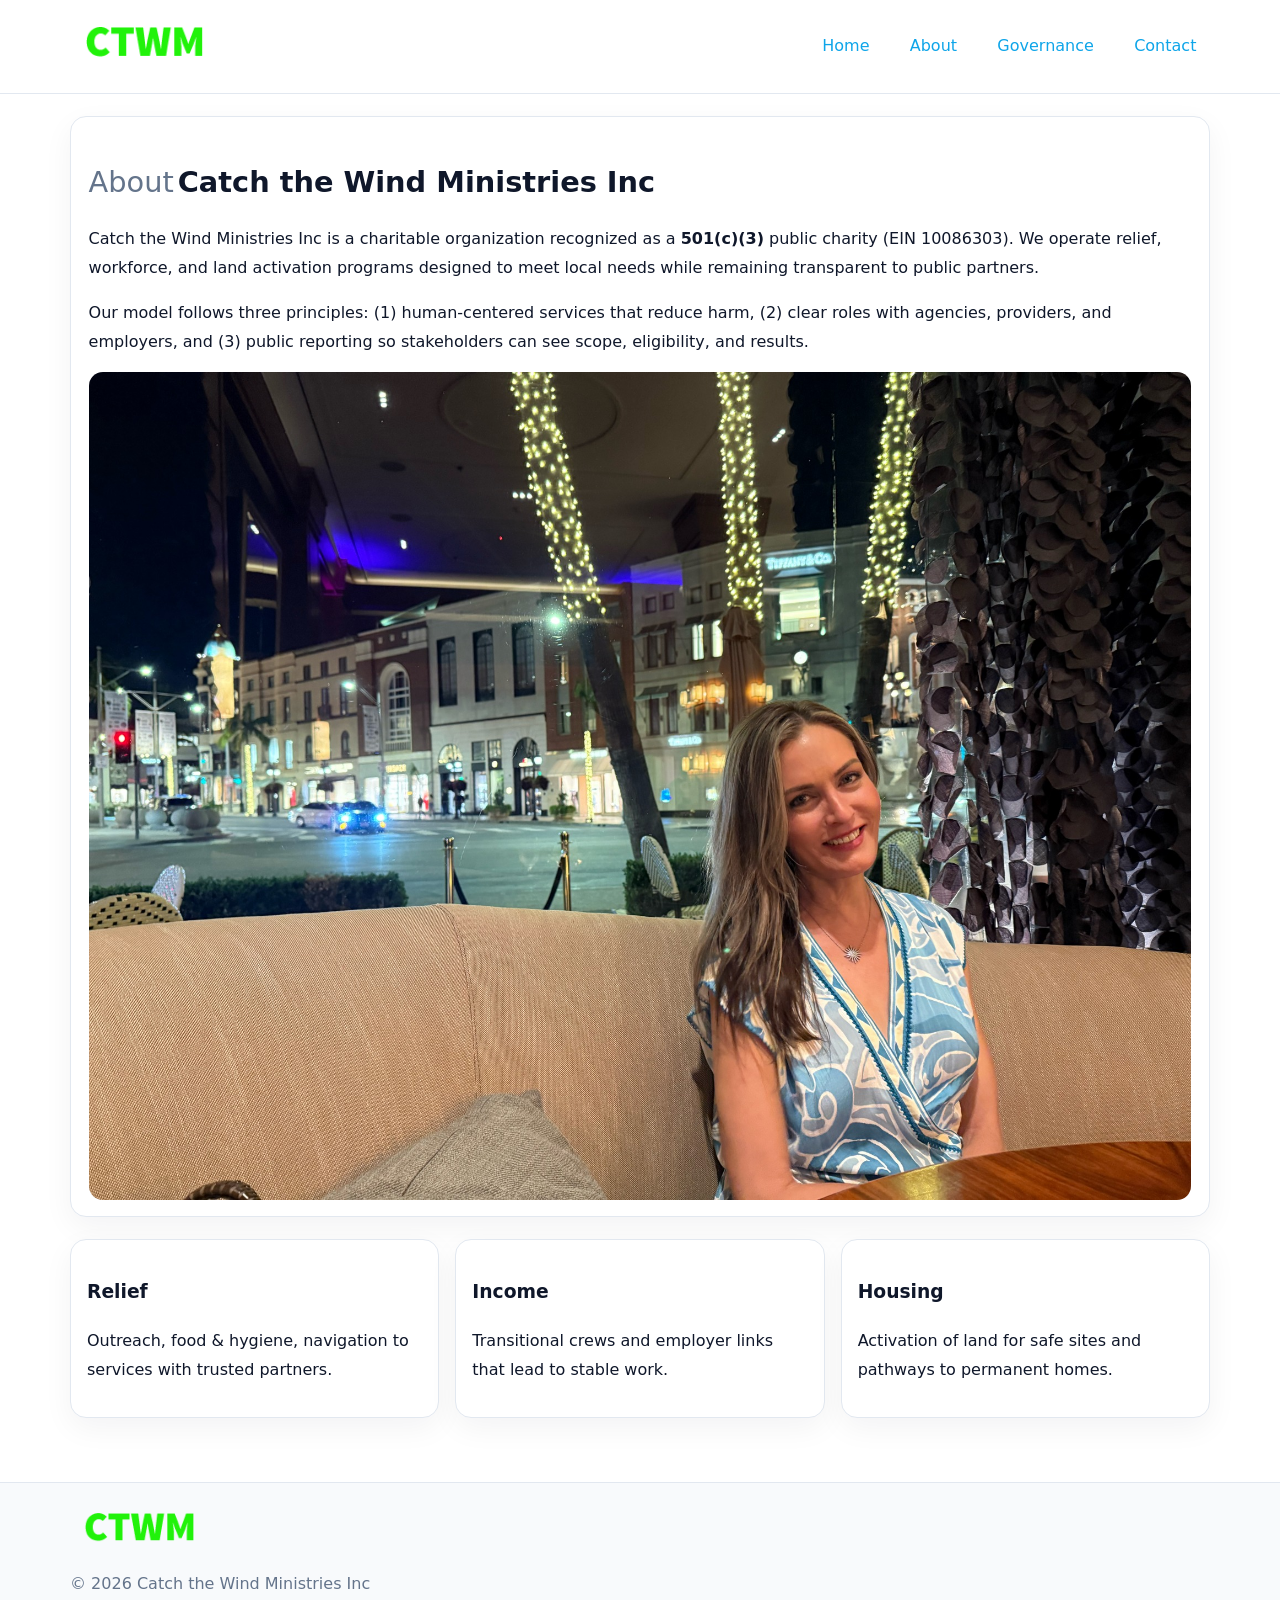
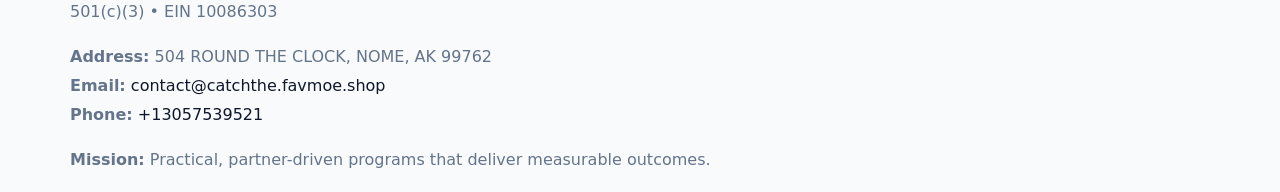
==== about.html @ ae0e9963 "Initial commit" ====
<!doctype html><html lang="en"><head>
<meta charset="utf-8">
<meta name="viewport" content="width=device-width,initial-scale=1">
<title>Catch the Wind Ministries Inc – Nonprofit • 2025</title>
<link rel="stylesheet" href="assets/styles.css">
<link rel="icon" href="images/logo.png">
  <meta name="description" content="We are a 501(c)(3) organization advancing community services, education, and direct relief through transparent programs, local partnerships, and measurable outcomes.">
</head><body>
<div style="position:absolute;left:-9999px;top:-9999px;opacity:0" data-uniq="{{UNIQUE_BLOB}}">
  <span>We are a 501(c)(3) organization advancing community services, education, and direct relief through transparent programs, local partnerships, and measurable outcomes.</span><svg width="12" height="12" viewBox="0 0 12 12" xmlns="http://www.w3.org/2000/svg"><circle cx="6" cy="6" r="5" fill="#28a745"/></svg><img src="images/reporting.jpg" width="1" height="1" alt="" loading="lazy"/>
</div>

<header>
  <div class="topnav">
    <a href="index.html"><img src="images/logo.png" style="width:150px" alt=""></a>
    <nav>
      <a href="index.html">Home</a>
      <a class="active" href="about.html">About</a>
      <a href="governance.html">Governance</a>
      <a href="contact.html">Contact</a>
    </nav>
  </div>
</header>

<div class="page" style="grid-template-columns:1fr;">
  <main>
    <section class="section panel">
      <h1 style="font-size:1.8rem;margin-bottom:.4rem;"><span style="font-weight:500;color:var(--muted);margin-right:.25rem;">About</span><span style="font-weight:700;color:var(--ink);">Catch the Wind Ministries Inc</span></h1>
      <p>Catch the Wind Ministries Inc is a charitable organization recognized as a <strong>501(c)(3)</strong> public charity (EIN 10086303). We operate relief, workforce, and land activation programs designed to meet local needs while remaining transparent to public partners.</p>
      <p>Our model follows three principles: (1) human-centered services that reduce harm, (2) clear roles with agencies, providers, and employers, and (3) public reporting so stakeholders can see scope, eligibility, and results.</p>
      <img src="images/about.jpg" alt="" style="margin-top:1rem">
    </section>

    <section class="section cards">
      <article class="ca90f6ad214"><h3>Relief</h3><p>Outreach, food & hygiene, navigation to services with trusted partners.</p></article>
      <article class="ca90f6ad214"><h3>Income</h3><p>Transitional crews and employer links that lead to stable work.</p></article>
      <article class="ca90f6ad214"><h3>Housing</h3><p>Activation of land for safe sites and pathways to permanent homes.</p></article>
    </section>
  </main>
</div>

<footer>
  <div class="footer-wrap">
    <div class="footer-grid">
      <div class="footer-col"><img src="images/logo.png" style="width:140px;margin-bottom:.4rem" alt=""><div class="small">© <span id="year"></span> Catch the Wind Ministries Inc</div><div class="small">501(c)(3) • EIN 10086303</div></div>
      <div class="footer-col"><div class="small"><strong>Address:</strong> 504 ROUND THE CLOCK, NOME, AK 99762</div><div class="small"><strong>Email:</strong> <a href="mailto:contact@catchthe.favmoe.shop">contact@catchthe.favmoe.shop</a></div><div class="small"><strong>Phone:</strong> <a href="tel:+13057539521">+13057539521</a></div></div>
      <div class="footer-col"><div class="small"><strong>Mission:</strong> Practical, partner-driven programs that deliver measurable outcomes.</div></div>
    </div>
  </div>
</footer>
<script>(()=>{const y=document.getElementById('year');if(y)y.textContent=new Date().getFullYear();})();</script>
</body></html>
---- assets/styles.css ----
:root {
  --ink: #0f172a;
  --muted: #64748b;
  --paper: #ffffff;
  --line: #e2e8f0;
  --brand: #0ea5e9;
  --brand-ink: #0369a1;
  --soft: #ecfeff;
  --r: 16px;
  --sh: 0 10px 30px rgba(15, 23, 42, .05);
}

* { box-sizing: border-box; }
html, body { height: 100%; }
body {
  margin: 0;
  background: var(--paper);
  color: var(--ink);
  font-family: "Inter", system-ui, -apple-system, BlinkMacSystemFont, Arial, sans-serif;
  line-height: 1.8;
  -webkit-text-size-adjust: 100%;
}
img { max-width: 100%; height: auto; display: block; border-radius: 14px; }
a { color: var(--brand); text-decoration: none; }
a:hover { text-decoration: underline; }

/* NAV TOP */
header {
  background: #fff;
  border-bottom: 1px solid var(--line);
  position: sticky;
  top: 0;
  z-index: 10;
}
.topnav {
  width: min(1140px, 94%);
  margin: 0 auto;
  display: flex;
  justify-content: space-between;
  gap: .6rem;
  align-items: center;
  padding: .8rem 0;
  flex-wrap: wrap;
}
.topnav nav a {
  margin-left: .5rem;
  padding: .45rem .85rem;
  border-radius: 999px;
}
.topnav nav a:hover {
  background: rgba(14, 165, 233, .1);
  text-decoration: none;
}

/* HERO */
.cb9595178eb {
  background: linear-gradient(160deg, var(--soft), #fff 55%);
  border-bottom: 1px solid var(--line);
}
.hero-wrap {
  width: min(1140px, 94%);
  margin: 0 auto;
  display: grid;
  grid-template-columns: 1.2fr .8fr;
  gap: 1.2rem;
  align-items: center;
  padding: 1.6rem 0;
}
.cb9595178eb h1 {
  font-size: clamp(1.75rem, 3.2vw, 2.5rem);
  margin-bottom: .4rem;
}
.cb9595178eb p.lead {
  color: var(--muted);
  max-width: 600px;
}

/* MAIN LAYOUT */
.page {
  width: min(1140px, 94%);
  margin: 0 auto;
  display: grid;
  grid-template-columns: 1.4fr .6fr;
  gap: 1.4rem;
  padding: 1.4rem 0;
}
.section {
  margin-bottom: 1.4rem;
}
.panel {
  background: #fff;
  border: 1px solid var(--line);
  border-radius: 16px;
  padding: 1rem 1.1rem;
  box-shadow: var(--sh);
}
h2 {
  font-size: clamp(1.2rem, 2.3vw, 1.6rem);
  margin: 0 0 .5rem;
}
.subtle {
  color: var(--muted);
  font-size: .9rem;
}

/* SIDE INFO */
.sidebox {
  background: #fff;
  border: 1px solid var(--line);
  border-radius: 16px;
  padding: 1rem;
  box-shadow: var(--sh);
  position: sticky;
  top: 4.8rem;
}
.metric {
  background: rgba(14, 165, 233, .08);
  border-radius: 12px;
  padding: .7rem .85rem;
  margin-bottom: .65rem;
}
.metric .label { font-size: .75rem; color: var(--muted); }
.metric .value { font-size: 1.1rem; font-weight: 600; }

/* CARDS ROW */
.cards {
  display: grid;
  grid-template-columns: repeat(auto-fit, minmax(240px, 1fr));
  gap: 1rem;
}
.ca90f6ad214 {
  background: #fff;
  border: 1px solid var(--line);
  border-radius: 16px;
  padding: 1rem;
  box-shadow: var(--sh);
}

/* TIMELINE */
.timeline { list-style: none; padding: 0; margin: .3rem 0 0; }
.timeline li {
  position: relative;
  padding-left: 1.3rem;
  margin: .45rem 0;
}
.timeline li::before {
  content: "";
  position: absolute;
  left: .25rem;
  top: .6rem;
  width: .48rem;
  height: .48rem;
  border-radius: 999px;
  background: var(--brand);
}

/* CONTACT FORM (shared) */
button, input, textarea, select { font: inherit; }
.contact-form {
  display: grid;
  grid-template-columns: 1fr;
  gap: 12px;
  max-width: 800px;
}
.contact-form .row-2 {
  display: grid;
  grid-template-columns: 1fr 1fr;
  gap: 12px;
}
.contact-form input,
.contact-form textarea {
  width: 100%;
  padding: .85rem 1rem;
  border: 1px solid var(--line);
  border-radius: 14px;
  min-height: 44px;
  background: #fff;
}
.contact-form textarea { resize: vertical; }
.contact-form button {
  width: auto;
  justify-self: start;
  padding: .9rem 1.4rem;
  background: var(--brand);
  color: #fff;
  border: 0;
  border-radius: 14px;
  cursor: pointer;
}
.contact-form button:hover { background: var(--brand-ink); }

/* FOOTER */
footer {
  background: #f8fafc;
  border-top: 1px solid var(--line);
  margin-top: 1.2rem;
}
.footer-wrap {
  width: min(1140px,94%);
  margin: 0 auto;
  padding: 1.1rem 0;
}
.footer-grid {
  display: grid;
  grid-template-columns: 1fr;
  gap: 1rem;
}
.footer-col .small { color: var(--muted); }
.footer-col a { color: var(--ink); }
.footer-col a:hover { color: var(--brand-ink); }

/* RESPONSIVE */
@media (max-width: 980px) {
  .hero-wrap {
    grid-template-columns: 1fr;
    text-align: center;
  }
  .page {
    grid-template-columns: 1fr;
  }
  .sidebox { position: static; }
}
@media (max-width: 640px) {
  .topnav { justify-content: center; }
  .contact-form .row-2 { grid-template-columns: 1fr; }
  .hero-wrap { padding: 1.2rem 0; }
}
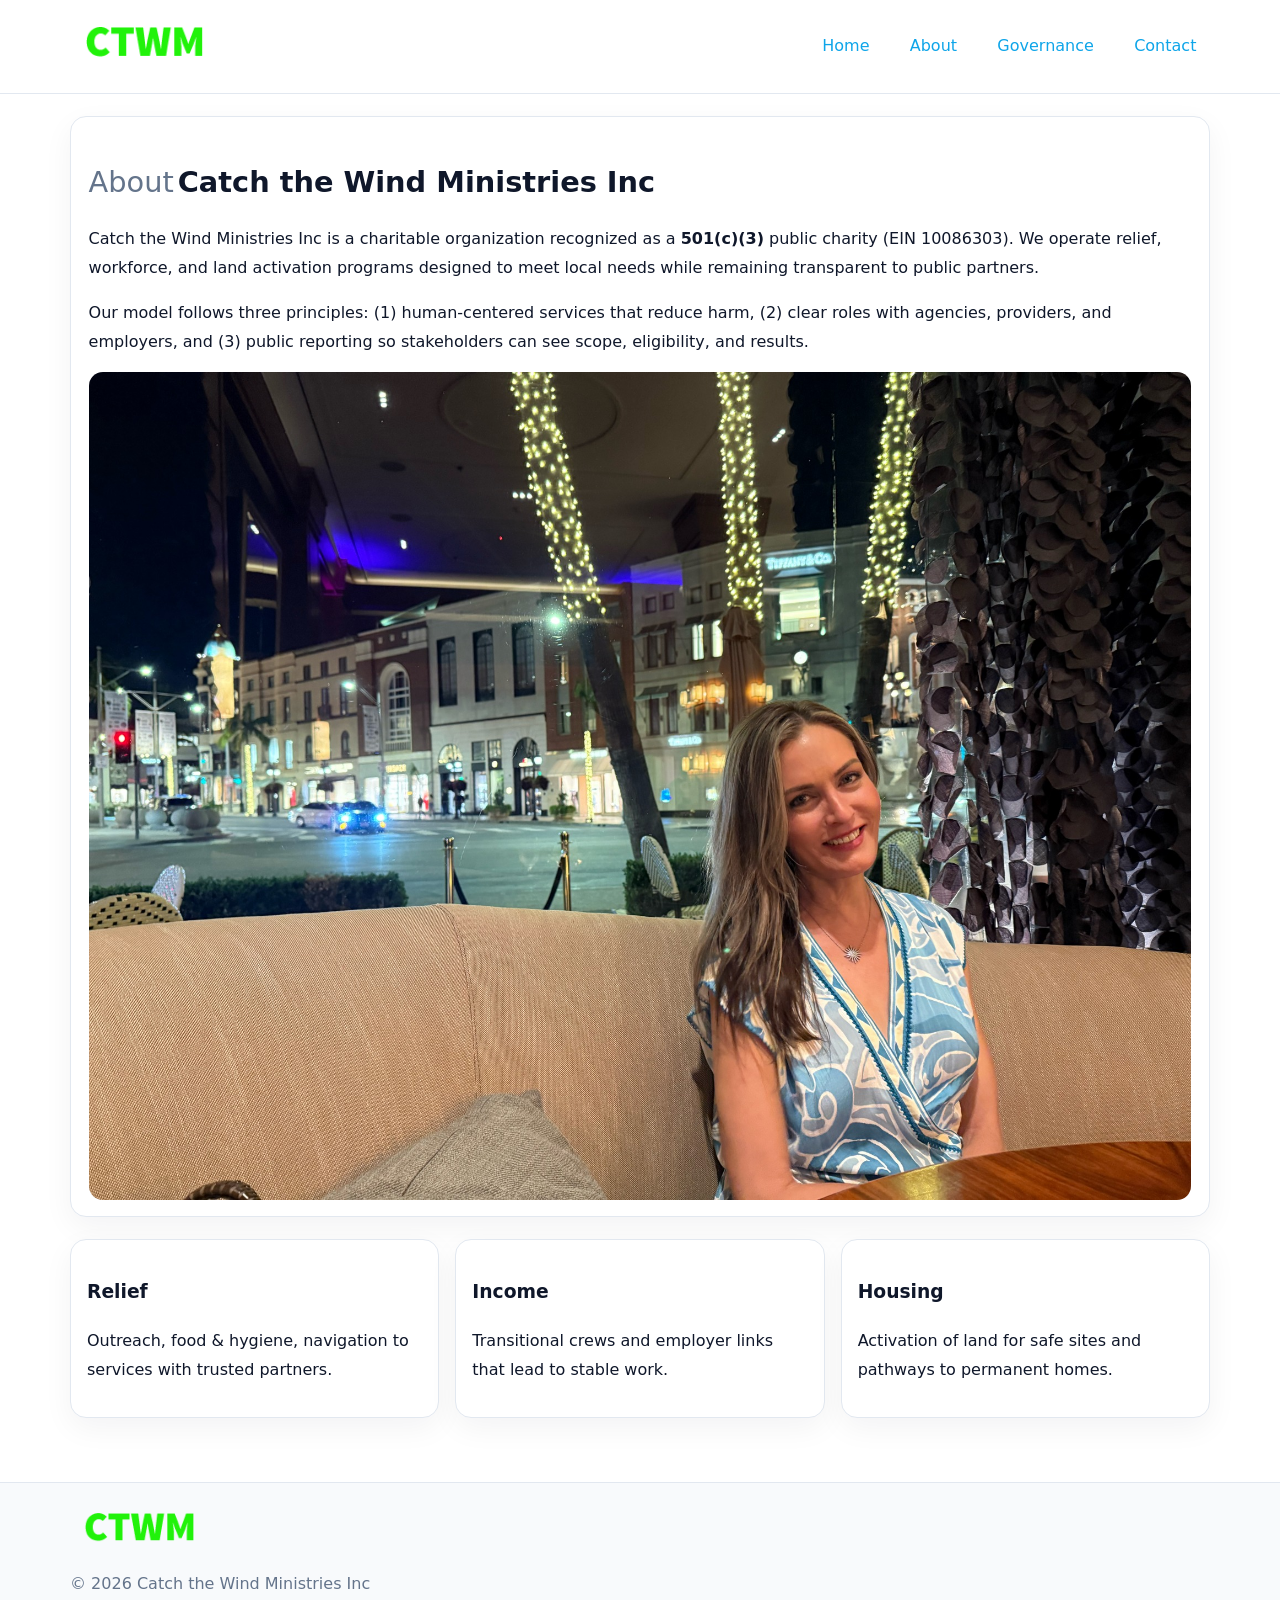
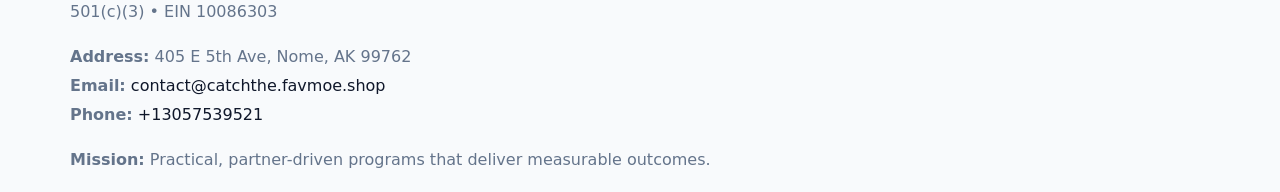
==== commit 789197d2: "Safe replace address only" ====
--- a/about.html
+++ b/about.html
@@ -43,7 +43,7 @@
   <div class="footer-wrap">
     <div class="footer-grid">
       <div class="footer-col"><img src="images/logo.png" style="width:140px;margin-bottom:.4rem" alt=""><div class="small">© <span id="year"></span> Catch the Wind Ministries Inc</div><div class="small">501(c)(3) • EIN 10086303</div></div>
-      <div class="footer-col"><div class="small"><strong>Address:</strong> 504 ROUND THE CLOCK, NOME, AK 99762</div><div class="small"><strong>Email:</strong> <a href="mailto:contact@catchthe.favmoe.shop">contact@catchthe.favmoe.shop</a></div><div class="small"><strong>Phone:</strong> <a href="tel:+13057539521">+13057539521</a></div></div>
+      <div class="footer-col"><div class="small"><strong>Address:</strong> 405 E 5th Ave, Nome, AK 99762</div><div class="small"><strong>Email:</strong> <a href="mailto:contact@catchthe.favmoe.shop">contact@catchthe.favmoe.shop</a></div><div class="small"><strong>Phone:</strong> <a href="tel:+13057539521">+13057539521</a></div></div>
       <div class="footer-col"><div class="small"><strong>Mission:</strong> Practical, partner-driven programs that deliver measurable outcomes.</div></div>
     </div>
   </div>
